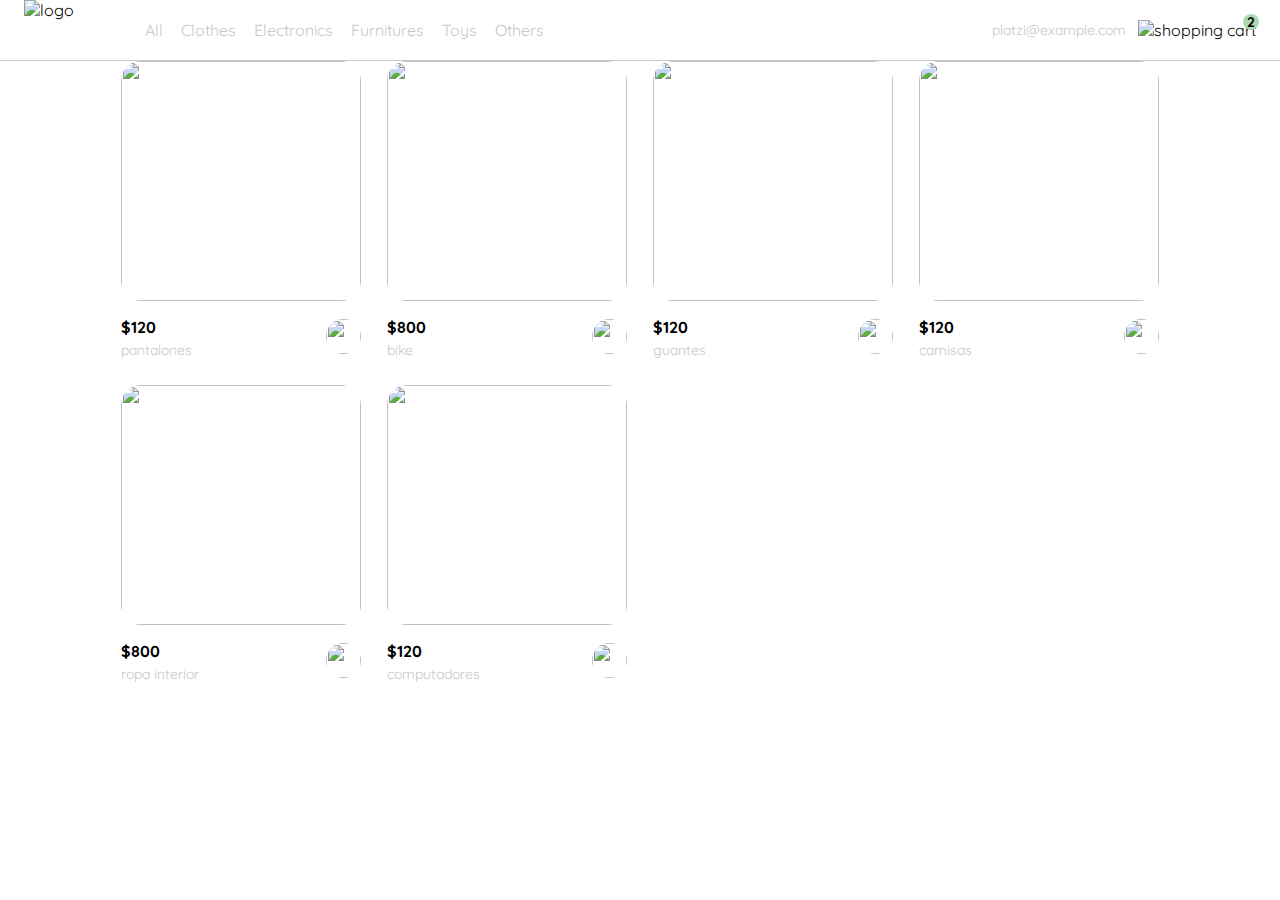
==== index.html @ a173ff42 "productList function render a  productos, imagenes nombre y precio" ====
<!DOCTYPE html>
<html lang="en">
<head>
<meta charset="UTF-8">
<meta http-equiv="X-UA-Compatible" content="IE=edge">
<meta name="viewport" content="width=device-width, initial-scale=1.0">
<link rel="preconnect" href="https://fonts.googleapis.com">
<link rel="preconnect" href="https://fonts.gstatic.com" crossorigin>
<link href="https://fonts.googleapis.com/css2?family=Quicksand:wght@300;500;700&display=swap" rel="stylesheet">
<link rel="stylesheet" href="./styles.css">
<title>YardSale: tienda online de cositas chidas</title>
</head>
<body>
<nav>
<img src="./icons/icon_menu.svg" alt="menu" class="menu">
<div class="navbar-left">
<img src="./logos/logo_yard_sale.svg" alt="logo" class="logo">
<ul>
<li>
<a href="/">All</a>
</li>
<li>
<a href="/">Clothes</a>
</li>
<li>
<a href="/">Electronics</a>
</li>
<li>
<a href="/">Furnitures</a>
</li>
<li>
<a href="/">Toys</a>
</li>
<li>
<a href="/">Others</a>
</li>
</ul>
</div>
<div class="navbar-right">
<ul>
<li class="navbar-email">platzi@example.com</li>
<li class="navbar-shopping-cart">
<img src="./icons/icon_shopping_cart.svg" alt="shopping cart">
<div>2</div>
</li>
</ul>
</div>
<div class="desktop-menu inactive">
<ul>
<li>
<a href="/" class="title">My orders</a>
</li>
<li>
<a href="/">My account</a>
</li>
<li>
<a href="/">Sign out</a>
</li>
</ul>
</div>
<div class="mobile-menu inactive">
<ul>
<li>
<a href="/">CATEGORIES</a>
</li>
<li>
<a href="/">All</a>
</li>
<li>
<a href="/">Clothes</a>
</li>
<li>
<a href="/">Electronics</a>
</li>
<li>
<a href="/">Furnitures</a>
</li>
<li>
<a href="/">Toys</a>
</li>
<li>
<a href="/">Other</a>
</li>
</ul>
<ul>
<li>
<a href="/">My orders</a>
</li>
<li>
<a href="/">My account</a>
</li>
</ul>
<ul>
<li>
<a href="/" class="email">platzi@example.com</a>
</li>
<li>
<a href="/" class="sign-out">Sign out</a>
</li>
</ul>
</div>
</nav>
<aside class="product-detail inactive">
<div class="title-container">
<img src="./icons/flechita.svg" alt="arrow">
<p class="title">My order</p>
</div>
<div class="my-order-content">
<div class="shopping-cart">
<figure>
<img src="https://images.pexels.com/photos/276517/pexels-photo-276517.jpeg?auto=compress&cs=tinysrgb&dpr=2&h=650&w=940" alt="bike">
</figure>
<p>Bike</p>
<p>$30,00</p>
<img src="./icons/icon_close.png" alt="close">
</div>
<div class="shopping-cart">
<figure>
<img src="https://images.pexels.com/photos/276517/pexels-photo-276517.jpeg?auto=compress&cs=tinysrgb&dpr=2&h=650&w=940" alt="bike">
</figure>
<p>Bike</p>
<p>$30,00</p>
<img src="./icons/icon_close.png" alt="close">
</div>
<div class="shopping-cart">
<figure>
<img src="https://images.pexels.com/photos/276517/pexels-photo-276517.jpeg?auto=compress&cs=tinysrgb&dpr=2&h=650&w=940" alt="bike">
</figure>
<p>Bike</p>
<p>$30,00</p>
<img src="./icons/icon_close.png" alt="close">
</div>
<div class="order">
<p>
<span>Total</span>
</p>
<p>$560.00</p>
</div>
<button class="primary-button">
Checkout
</button>
</div>
</div>
</aside>

<section class="main-container">
    <div class="cards-container">

      <!-- <div class="product-card">
        <img src="https://images.pexels.com/photos/276517/pexels-photo-276517.jpeg?auto=compress&cs=tinysrgb&dpr=2&h=650&w=940" alt="">
        <div class="product-info">
          <div>
            <p>$120,00</p>
            <p>Bike</p>
          </div>
          <figure>
            <img src="./icons/bt_add_to_cart.svg" alt="">
          </figure>
        </div>
      </div> -->

  </section>
<script src="./main.js"></script>
</body>
</html>
---- styles.css ----
:root {
    --white: #FFFFFF;
    --black: #000000;
    --very-light-pink: #C7C7C7;
    --text-input-field: #F7F7F7;
    --hospital-green: #ACD9B2;
    --sm: 14px;
    --md: 16px;
    --lg: 18px;
  }
  body {
    margin: 0;
    font-family: 'Quicksand', sans-serif;
  }
  .inactive {
    display: none;
  }
  /*  NAV BAR  GENERAL*/
  nav {
    display: flex;
    justify-content: space-between;
    padding: 0 24px;
    border-bottom: 1px solid var(--very-light-pink);
  }
  .menu {
    display: none;
  }
  .logo {
    width: 100px;
  }
  .navbar-left ul,
  .navbar-right ul {
    list-style: none;
    padding: 0;
    margin: 0;
    display: flex;
    align-items: center;
    height: 60px;
  }
  .navbar-left {
    display: flex;
  }
  .navbar-left ul {
    margin-left: 12px;
  }
  .navbar-left ul li a,
  .navbar-right ul li a {
    text-decoration: none;
    color: var(--very-light-pink);
    border: 1px solid var(--white);
    padding: 8px;
    border-radius: 8px;
  }
  .navbar-left ul li a:hover,
  .navbar-right ul li a:hover {
    border: 1px solid var(--hospital-green);
    color: var(--hospital-green);
  }
  .navbar-email {
    color: var(--very-light-pink);
    font-size: var(--sm);
    margin-right: 12px;
  }
  .navbar-shopping-cart {
    position: relative;
  }
  .navbar-shopping-cart div {
    width: 16px;
    height: 16px;
    background-color: var(--hospital-green);
    border-radius: 50%;
    font-size: var(--sm);
    font-weight: bold;
    position: absolute;
    top: -6px;
    right: -3px;
    display: flex;
    justify-content: center;
    align-items: center;
  }
  /* MENU  EN DESKTOP*/

  .desktop-menu {
    position: absolute;
    top: 60px;
    right: 60px;
    background: var(--white);
    width: 100px;
    height: auto;
    border: 1px solid var(--very-light-pink);
    border-radius: 6px;
    padding: 20px 20px 0 20px;
  }
  .desktop-menu ul {
    list-style: none;
    padding: 0;
    margin: 0;
  }
  .desktop-menu ul li {
    text-align: end;
  }
  .desktop-menu ul li:nth-child(1),
  .desktop-menu ul li:nth-child(2) {
    font-weight: bold;
  }
  .desktop-menu ul li:last-child {
    padding-top: 20px;
    border-top: 1px solid var(--very-light-pink);
  }
  .desktop-menu ul li:last-child a {
    color: var(--hospital-green);
    font-size: var(--sm);
  }
  .desktop-menu ul li a {
    color: var(--back);
    text-decoration: none;
    margin-bottom: 20px;
    display: inline-block;
  }
  
  /* menu en mobile */
  .mobile-menu {
    background-color: var(--white);
    position: absolute;
    top: 60px;
    padding: 24px;
  }
  .mobile-menu a {
    text-decoration: none;
    color: var(--black);
    font-weight: bold;
    /* margin-bottom: 24px; */
  }
  .mobile-menu ul {
    padding: 0;
    margin: 24px 0 0;
    list-style: none;
  }
  .mobile-menu ul:nth-child(1) {
    border-bottom: 1px solid var(--very-light-pink);
  }
  .mobile-menu ul li {
    margin-bottom: 24px;
  }
  .email {
    font-size: var(--sm);
    font-weight: 300 !important;
  }
  .sign-out {
    font-size: var(--sm);
    color: var(--hospital-green) !important;
  }

  /* Aside (product detail y carritos de compras)*/

  .product-detail {
    background-color: var(--white);
    width: 360px;
    padding: 0 24px;
    box-sizing: border-box;
    position: absolute;
    right: 0;
  }
  .title-container {
    display: flex;
  }
  .title-container img {
    transform: rotate(180deg);
    margin-right: 14px;
  }
  .title {
    font-size: var(--lg);
    font-weight: bold;
  }
  .order {
    display: grid;
    grid-template-columns: auto 1fr;
    gap: 16px;
    align-items: center;
    background-color: var(--text-input-field);
    margin-bottom: 24px;
    border-radius: 8px;
    padding: 0 24px;
  }
  .order p:nth-child(1) {
    display: flex;
    flex-direction: column;
  }
  .order p span:nth-child(1) {
    font-size: var(--md);
    font-weight: bold;
  }
  .order p:nth-child(2) {
    text-align: end;
    font-weight: bold;
  }
  .shopping-cart {
    display: grid;
    grid-template-columns: auto 1fr auto auto;
    gap: 16px;
    margin-bottom: 24px;
    align-items: center;
  }
  .shopping-cart figure {
    margin: 0;
  }
  .shopping-cart figure img {
    width: 70px;
    height: 70px;
    border-radius: 20px;
    object-fit: cover;
  }
  .shopping-cart p:nth-child(2) {
    color: var(--very-light-pink);
  }
  .shopping-cart p:nth-child(3) {
    font-size: var(--md);
    font-weight: bold;
  }
  .primary-button {
    background-color: var(--hospital-green);
    border-radius: 8px;
    border: none;
    color: var(--white);
    width: 100%;
    cursor: pointer;
    font-size: var(--md);
    font-weight: bold;
    height: 50px;
  }
 /* product list*/
  .cards-container {
    display: grid;
    grid-template-columns: repeat(auto-fill, 240px);
    gap: 26px;
    place-content: center;
  }
  .product-card {
    width: 240px;
  }
  .product-card img {
    width: 240px;
    height: 240px;
    border-radius: 20px;
    object-fit: cover;
  }
  .product-info {
    display: flex;
    justify-content: space-between;
    align-items: center;
    margin-top: 12px;
  }
  .product-info figure {
    margin: 0;
  }
  .product-info figure img {
    width: 35px;
    height: 35px;
  }
  .product-info div p:nth-child(1) {
    font-weight: bold;
    font-size: var(--md);
    margin-top: 0;
    margin-bottom: 4px;
  }
  .product-info div p:nth-child(2) {
    font-size: var(--sm);
    margin-top: 0;
    margin-bottom: 0;
    color: var(--very-light-pink);
  }

  @media (max-width: 640px) {
    .menu {
      display: block;
    }
    .navbar-left ul {
      display: none;
    }
    .navbar-email {
      display: none;
    }
    .desktop-menu{
        display: none;
    }
    .product-detail {
        width: 100%;
      }
      .cards-container {
        grid-template-columns: repeat(auto-fill, 140px);
      }
      .product-card {
        width: 140px;
      }
      .product-card img {
        width: 140px;
        height: 140px;
      }
  }
  @media (min-width:641px) {
    .movile-menu{
        display: none;
    }
  }
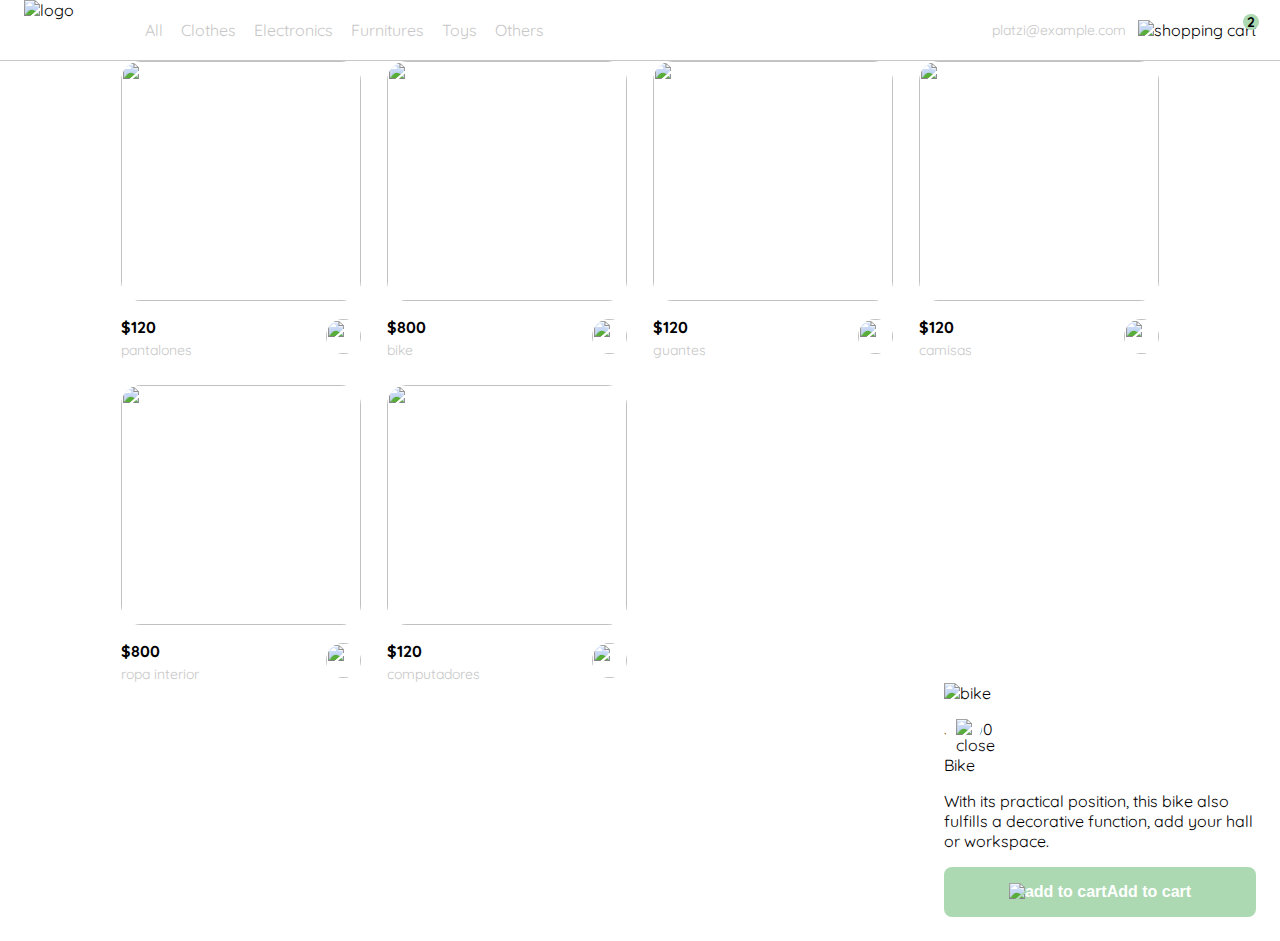
==== commit d5e632c9: "modificacion de variables main, css, index" ====
--- a/index.html
+++ b/index.html
@@ -1,152 +1,157 @@
 <!DOCTYPE html>
 <html lang="en">
+
 <head>
-<meta charset="UTF-8">
-<meta http-equiv="X-UA-Compatible" content="IE=edge">
-<meta name="viewport" content="width=device-width, initial-scale=1.0">
-<link rel="preconnect" href="https://fonts.googleapis.com">
-<link rel="preconnect" href="https://fonts.gstatic.com" crossorigin>
-<link href="https://fonts.googleapis.com/css2?family=Quicksand:wght@300;500;700&display=swap" rel="stylesheet">
-<link rel="stylesheet" href="./styles.css">
-<title>YardSale: tienda online de cositas chidas</title>
+    <meta charset="UTF-8">
+    <meta http-equiv="X-UA-Compatible" content="IE=edge">
+    <meta name="viewport" content="width=device-width, initial-scale=1.0">
+    <link rel="preconnect" href="https://fonts.googleapis.com">
+    <link rel="preconnect" href="https://fonts.gstatic.com" crossorigin>
+    <link href="https://fonts.googleapis.com/css2?family=Quicksand:wght@300;500;700&display=swap" rel="stylesheet">
+    <link rel="stylesheet" href="./styles.css">
+    <title>YardSale: tienda online de cositas chidas</title>
 </head>
+
 <body>
-<nav>
-<img src="./icons/icon_menu.svg" alt="menu" class="menu">
-<div class="navbar-left">
-<img src="./logos/logo_yard_sale.svg" alt="logo" class="logo">
-<ul>
-<li>
-<a href="/">All</a>
-</li>
-<li>
-<a href="/">Clothes</a>
-</li>
-<li>
-<a href="/">Electronics</a>
-</li>
-<li>
-<a href="/">Furnitures</a>
-</li>
-<li>
-<a href="/">Toys</a>
-</li>
-<li>
-<a href="/">Others</a>
-</li>
-</ul>
-</div>
-<div class="navbar-right">
-<ul>
-<li class="navbar-email">platzi@example.com</li>
-<li class="navbar-shopping-cart">
-<img src="./icons/icon_shopping_cart.svg" alt="shopping cart">
-<div>2</div>
-</li>
-</ul>
-</div>
-<div class="desktop-menu inactive">
-<ul>
-<li>
-<a href="/" class="title">My orders</a>
-</li>
-<li>
-<a href="/">My account</a>
-</li>
-<li>
-<a href="/">Sign out</a>
-</li>
-</ul>
-</div>
-<div class="mobile-menu inactive">
-<ul>
-<li>
-<a href="/">CATEGORIES</a>
-</li>
-<li>
-<a href="/">All</a>
-</li>
-<li>
-<a href="/">Clothes</a>
-</li>
-<li>
-<a href="/">Electronics</a>
-</li>
-<li>
-<a href="/">Furnitures</a>
-</li>
-<li>
-<a href="/">Toys</a>
-</li>
-<li>
-<a href="/">Other</a>
-</li>
-</ul>
-<ul>
-<li>
-<a href="/">My orders</a>
-</li>
-<li>
-<a href="/">My account</a>
-</li>
-</ul>
-<ul>
-<li>
-<a href="/" class="email">platzi@example.com</a>
-</li>
-<li>
-<a href="/" class="sign-out">Sign out</a>
-</li>
-</ul>
-</div>
-</nav>
-<aside class="product-detail inactive">
-<div class="title-container">
-<img src="./icons/flechita.svg" alt="arrow">
-<p class="title">My order</p>
-</div>
-<div class="my-order-content">
-<div class="shopping-cart">
-<figure>
-<img src="https://images.pexels.com/photos/276517/pexels-photo-276517.jpeg?auto=compress&cs=tinysrgb&dpr=2&h=650&w=940" alt="bike">
-</figure>
-<p>Bike</p>
-<p>$30,00</p>
-<img src="./icons/icon_close.png" alt="close">
-</div>
-<div class="shopping-cart">
-<figure>
-<img src="https://images.pexels.com/photos/276517/pexels-photo-276517.jpeg?auto=compress&cs=tinysrgb&dpr=2&h=650&w=940" alt="bike">
-</figure>
-<p>Bike</p>
-<p>$30,00</p>
-<img src="./icons/icon_close.png" alt="close">
-</div>
-<div class="shopping-cart">
-<figure>
-<img src="https://images.pexels.com/photos/276517/pexels-photo-276517.jpeg?auto=compress&cs=tinysrgb&dpr=2&h=650&w=940" alt="bike">
-</figure>
-<p>Bike</p>
-<p>$30,00</p>
-<img src="./icons/icon_close.png" alt="close">
-</div>
-<div class="order">
-<p>
-<span>Total</span>
-</p>
-<p>$560.00</p>
-</div>
-<button class="primary-button">
-Checkout
-</button>
-</div>
-</div>
-</aside>
+    <nav>
+        <img src="./icons/icon_menu.svg" alt="menu" class="menu">
+        <div class="navbar-left">
+            <img src="./logos/logo_yard_sale.svg" alt="logo" class="logo">
+            <ul>
+                <li>
+                    <a href="/">All</a>
+                </li>
+                <li>
+                    <a href="/">Clothes</a>
+                </li>
+                <li>
+                    <a href="/">Electronics</a>
+                </li>
+                <li>
+                    <a href="/">Furnitures</a>
+                </li>
+                <li>
+                    <a href="/">Toys</a>
+                </li>
+                <li>
+                    <a href="/">Others</a>
+                </li>
+            </ul>
+        </div>
+        <div class="navbar-right">
+            <ul>
+                <li class="navbar-email">platzi@example.com</li>
+                <li class="navbar-shopping-cart">
+                    <img src="./icons/icon_shopping_cart.svg" alt="shopping cart">
+                    <div>2</div>
+                </li>
+            </ul>
+        </div>
+        <div class="desktop-menu inactive">
+            <ul>
+                <li>
+                    <a href="/" class="title">My orders</a>
+                </li>
+                <li>
+                    <a href="/">My account</a>
+                </li>
+                <li>
+                    <a href="/">Sign out</a>
+                </li>
+            </ul>
+        </div>
+        <div class="mobile-menu inactive">
+            <ul>
+                <li>
+                    <a href="/">CATEGORIES</a>
+                </li>
+                <li>
+                    <a href="/">All</a>
+                </li>
+                <li>
+                    <a href="/">Clothes</a>
+                </li>
+                <li>
+                    <a href="/">Electronics</a>
+                </li>
+                <li>
+                    <a href="/">Furnitures</a>
+                </li>
+                <li>
+                    <a href="/">Toys</a>
+                </li>
+                <li>
+                    <a href="/">Other</a>
+                </li>
+            </ul>
+            <ul>
+                <li>
+                    <a href="/">My orders</a>
+                </li>
+                <li>
+                    <a href="/">My account</a>
+                </li>
+            </ul>
+            <ul>
+                <li>
+                    <a href="/" class="email">platzi@example.com</a>
+                </li>
+                <li>
+                    <a href="/" class="sign-out">Sign out</a>
+                </li>
+            </ul>
+        </div>
+    </nav>
+    <aside id="shoppingCardContainer" class="inactive">
+        <div class="title-container">
+            <img src="./icons/flechita.svg" alt="arrow">
+            <p class="title">My order</p>
+        </div>
+        <div class="my-order-content">
+            <div class="shopping-cart">
+                <figure>
+                    <img src="https://images.pexels.com/photos/276517/pexels-photo-276517.jpeg?auto=compress&cs=tinysrgb&dpr=2&h=650&w=940"
+                        alt="bike">
+                </figure>
+                <p>Bike</p>
+                <p>$30,00</p>
+                <img src="./icons/icon_close.png" alt="close">
+            </div>
+            <div class="shopping-cart">
+                <figure>
+                    <img src="https://images.pexels.com/photos/276517/pexels-photo-276517.jpeg?auto=compress&cs=tinysrgb&dpr=2&h=650&w=940"
+                        alt="bike">
+                </figure>
+                <p>Bike</p>
+                <p>$30,00</p>
+                <img src="./icons/icon_close.png" alt="close">
+            </div>
+            <div class="shopping-cart">
+                <figure>
+                    <img src="https://images.pexels.com/photos/276517/pexels-photo-276517.jpeg?auto=compress&cs=tinysrgb&dpr=2&h=650&w=940"
+                        alt="bike">
+                </figure>
+                <p>Bike</p>
+                <p>$30,00</p>
+                <img src="./icons/icon_close.png" alt="close">
+            </div>
+            <div class="order">
+                <p>
+                    <span>Total</span>
+                </p>
+                <p>$560.00</p>
+            </div>
+            <button class="primary-button">
+                Checkout
+            </button>
+        </div>
+        </div>
+    </aside>
 
-<section class="main-container">
-    <div class="cards-container">
+    <section id="producDetail" class=" ">
+        <div class="cards-container">
 
-      <!-- <div class="product-card">
+            <!-- <div class="product-card">
         <img src="https://images.pexels.com/photos/276517/pexels-photo-276517.jpeg?auto=compress&cs=tinysrgb&dpr=2&h=650&w=940" alt="">
         <div class="product-info">
           <div>
@@ -159,7 +164,34 @@
         </div>
       </div> -->
 
-  </section>
-<script src="./main.js"></script>
+    </section>
+
+    <aside class="product-detail">
+        <div class="product-detail-close">  
+
+            <img src="./icons/icon_close.png" alt="close">
+        </div>
+        <img src="https://images.pexels.com/photos/276517/pexels-photo-276517.jpeg?auto=compress&cs=tinysrgb&dpr=2&h=650&w=940"
+            alt="bike">
+        <div class="product-info">
+            <p>$35,00</p>
+            <p>Bike</p>
+            <p>With its practical position, this bike also fulfills a decorative function, add your hall or workspace.
+            </p>
+            <button class="primary-button add-to-cart-button">
+                <img src="./icons/bt_add_to_cart.svg" alt="add to cart">
+                Add to cart
+            </button>
+        </div>
+    </aside>
+    <section class="main-container">
+        <div class="cards-container">
+
+        </div>
+    </section>
+    <script src="./main.js"></script>
 </body>
+
 </html>
+
+
--- a/styles.css
+++ b/styles.css
@@ -123,7 +123,10 @@
     background-color: var(--white);
     position: absolute;
     top: 60px;
+    left: 0;
+    width: 100%;
     padding: 24px;
+
   }
   .mobile-menu a {
     text-decoration: none;
@@ -153,13 +156,19 @@
 
   /* Aside (product detail y carritos de compras)*/
 
-  .product-detail {
+  aside {
     background-color: var(--white);
     width: 360px;
     padding: 0 24px;
+    padding-bottom: 24px;
     box-sizing: border-box;
     position: absolute;
     right: 0;
+  }
+
+  /*shoppigCart*/
+  #shoppingCartContainer{
+    padding: 0 24px0;
   }
   .title-container {
     display: flex;
@@ -244,7 +253,7 @@
     border-radius: 20px;
     object-fit: cover;
   }
-  .product-info {
+  .product-card .product-info {
     display: flex;
     justify-content: space-between;
     align-items: center;
@@ -253,21 +262,81 @@
   .product-info figure {
     margin: 0;
   }
-  .product-info figure img {
+  .product-card .product-info figure img {
     width: 35px;
     height: 35px;
   }
-  .product-info div p:nth-child(1) {
+   .product-card .product-info div p:nth-child(1) {
     font-weight: bold;
     font-size: var(--md);
     margin-top: 0;
     margin-bottom: 4px;
   }
-  .product-info div p:nth-child(2) {
+  .product-card .product-info div p:nth-child(2) {
     font-size: var(--sm);
     margin-top: 0;
     margin-bottom: 0;
     color: var(--very-light-pink);
+  }
+
+  /*ProductDetail*/
+
+  .product-detail-close{
+    background: var(--white);
+    width: 14px;
+    height: 14px;
+    position: absolute;
+    top: 24px;
+    left: 24px;
+    z-index: 2;
+    padding: 12px;
+    border-radius: 50%;
+  }
+  .product-detail-close:hover {
+    cursor: pointer;
+  }
+  #productDetail > img:nth-child(2) {
+    width: 100%;
+    height: 360px;
+    object-fit: cover;
+    border-radius: 0 0 20px 20px;
+  }
+  #productDetail .product-info{
+    margin: 24px 24px 0 24px;
+  }
+  #productDetail .product-info p:nth-child(1) {
+    font-weight: bold;
+    font-size: var(--md);
+    margin-top: 0;
+    margin-bottom: 4px;
+  }
+  .productDetail .product-info p:nth-child(2) {
+    color: var(--very-light-pink);
+    font-size: var(--md);
+    margin-top: 0;
+    margin-bottom: 36px;
+  }
+  #productDetail .product-info p:nth-child(3) {
+    color: var(--very-light-pink);
+    font-size: var(--sm);
+    margin-top: 0;
+    margin-bottom: 36px;
+  }
+  .primary-button {
+    background-color: var(--hospital-green);
+    border-radius: 8px;
+    border: none;
+    color: var(--white);
+    width: 100%;
+    cursor: pointer;
+    font-size: var(--md);
+    font-weight: bold;
+    height: 50px;
+  }
+  .add-to-cart-button {
+    display: flex;
+    align-items: center;
+    justify-content: center;
   }
 
   @media (max-width: 640px) {
@@ -296,7 +365,9 @@
         width: 140px;
         height: 140px;
       }
-  }
+      
+  }
+
   @media (min-width:641px) {
     .movile-menu{
         display: none;
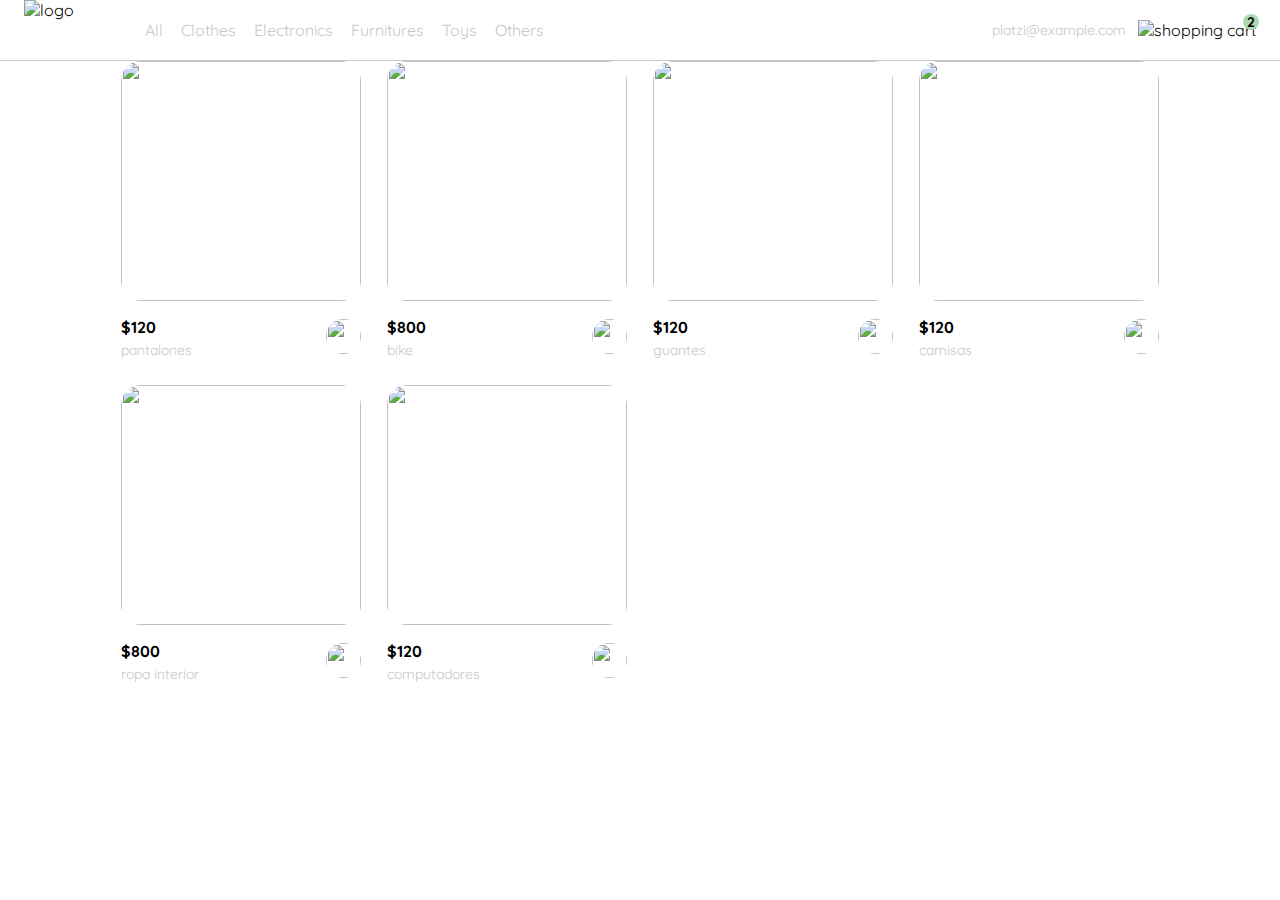
==== commit 74d800b4: "practicas de curso de js platzi" ====
--- a/index.html
+++ b/index.html
@@ -147,26 +147,9 @@
         </div>
         </div>
     </aside>
+    </aside>
 
-    <section id="producDetail" class=" ">
-        <div class="cards-container">
-
-            <!-- <div class="product-card">
-        <img src="https://images.pexels.com/photos/276517/pexels-photo-276517.jpeg?auto=compress&cs=tinysrgb&dpr=2&h=650&w=940" alt="">
-        <div class="product-info">
-          <div>
-            <p>$120,00</p>
-            <p>Bike</p>
-          </div>
-          <figure>
-            <img src="./icons/bt_add_to_cart.svg" alt="">
-          </figure>
-        </div>
-      </div> -->
-
-    </section>
-
-    <aside class="product-detail">
+    <aside id="productDetal" class="inactive">
         <div class="product-detail-close">  
 
             <img src="./icons/icon_close.png" alt="close">
--- a/styles.css
+++ b/styles.css
@@ -159,8 +159,6 @@
   aside {
     background-color: var(--white);
     width: 360px;
-    padding: 0 24px;
-    padding-bottom: 24px;
     box-sizing: border-box;
     position: absolute;
     right: 0;
@@ -237,48 +235,7 @@
     font-weight: bold;
     height: 50px;
   }
- /* product list*/
-  .cards-container {
-    display: grid;
-    grid-template-columns: repeat(auto-fill, 240px);
-    gap: 26px;
-    place-content: center;
-  }
-  .product-card {
-    width: 240px;
-  }
-  .product-card img {
-    width: 240px;
-    height: 240px;
-    border-radius: 20px;
-    object-fit: cover;
-  }
-  .product-card .product-info {
-    display: flex;
-    justify-content: space-between;
-    align-items: center;
-    margin-top: 12px;
-  }
-  .product-info figure {
-    margin: 0;
-  }
-  .product-card .product-info figure img {
-    width: 35px;
-    height: 35px;
-  }
-   .product-card .product-info div p:nth-child(1) {
-    font-weight: bold;
-    font-size: var(--md);
-    margin-top: 0;
-    margin-bottom: 4px;
-  }
-  .product-card .product-info div p:nth-child(2) {
-    font-size: var(--sm);
-    margin-top: 0;
-    margin-bottom: 0;
-    color: var(--very-light-pink);
-  }
-
+ 
   /*ProductDetail*/
 
   .product-detail-close{
@@ -310,7 +267,7 @@
     margin-top: 0;
     margin-bottom: 4px;
   }
-  .productDetail .product-info p:nth-child(2) {
+  #productDetail .product-info p:nth-child(2) {
     color: var(--very-light-pink);
     font-size: var(--md);
     margin-top: 0;
@@ -338,6 +295,59 @@
     align-items: center;
     justify-content: center;
   }
+
+  /* product list*/
+  .cards-container {
+    display: grid;
+    grid-template-columns: repeat(auto-fill, 240px);
+    gap: 26px;
+    place-content: center;
+  }
+  .product-card {
+    width: 240px;
+  }
+  .product-card img {
+    width: 240px;
+    height: 240px;
+    border-radius: 20px;
+    object-fit: cover;
+  }
+  .product-card .product-info {
+    display: flex;
+    justify-content: space-between;
+    align-items: center;
+    margin-top: 12px;
+  }
+  .product-card .product-info figure {
+    margin: 0;
+  }
+  .product-card .product-info figure img {
+    width: 35px;
+    height: 35px;
+  }
+   .product-card .product-info div p:nth-child(1) {
+    font-weight: bold;
+    font-size: var(--md);
+    margin-top: 0;
+    margin-bottom: 4px;
+  }
+  .product-card .product-info div p:nth-child(2) {
+    font-size: var(--sm);
+    margin-top: 0;
+    margin-bottom: 0;
+    color: var(--very-light-pink);
+  }
+  
+  .parent {
+
+    display: grid;
+    place-items: center;
+    /* display: flex;
+    align-items:center ;
+    justify-content: center; */
+  }
+
+
 
   @media (max-width: 640px) {
     .menu {
